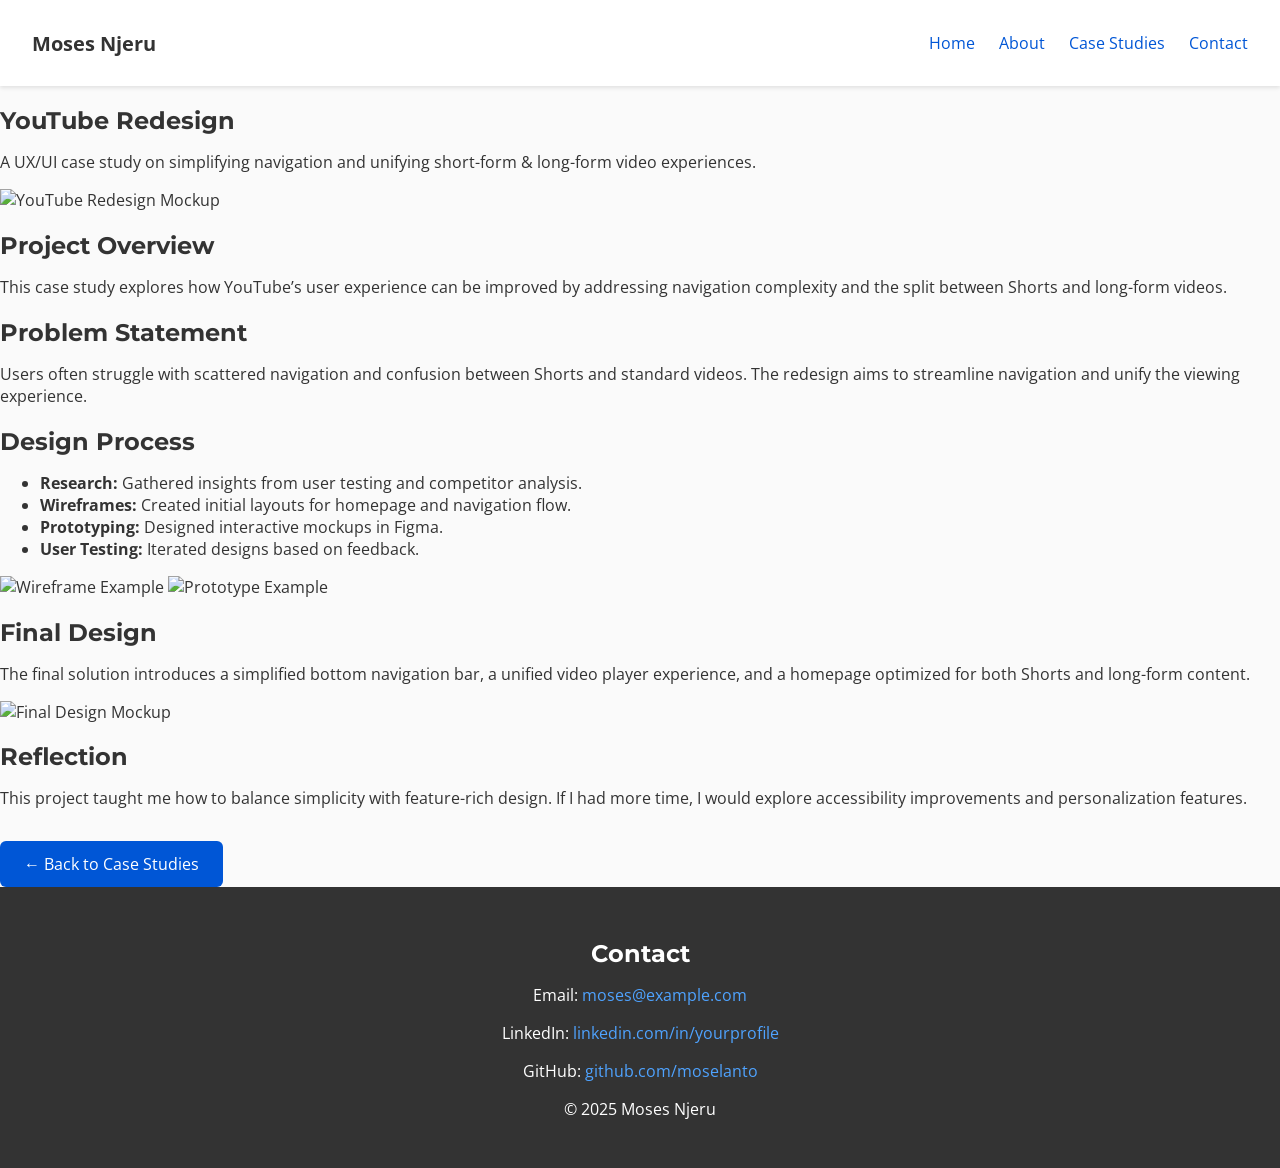
==== case-study-youtube.html @ 1070151d "Create case-study-youtube.html" ====
<!DOCTYPE html>
<html lang="en">
<head>
  <meta charset="UTF-8" />
  <meta name="viewport" content="width=device-width, initial-scale=1.0" />
  <title>YouTube Redesign Case Study | Moses Njeru</title>
  <link rel="stylesheet" href="style.css" />
  <!-- Google Fonts -->
  <link href="https://fonts.googleapis.com/css2?family=Montserrat:wght@600&family=Open+Sans&display=swap" rel="stylesheet">
</head>
<body>
  <!-- Navigation -->
  <header>
    <nav class="navbar">
      <div class="logo">Moses Njeru</div>
      <ul class="nav-links">
        <li><a href="index.html#home">Home</a></li>
        <li><a href="index.html#about">About</a></li>
        <li><a href="index.html#case-studies">Case Studies</a></li>
        <li><a href="index.html#contact">Contact</a></li>
      </ul>
    </nav>
  </header>

  <!-- Case Study Content -->
  <section class="case-study">
    <h1>YouTube Redesign</h1>
    <p class="subtitle">A UX/UI case study on simplifying navigation and unifying short-form & long-form video experiences.</p>

    <img src="images/case-study-1.png" alt="YouTube Redesign Mockup" class="hero-image">

    <h2>Project Overview</h2>
    <p>
      This case study explores how YouTube’s user experience can be improved by addressing 
      navigation complexity and the split between Shorts and long-form videos.
    </p>

    <h2>Problem Statement</h2>
    <p>
      Users often struggle with scattered navigation and confusion between Shorts and standard videos. 
      The redesign aims to streamline navigation and unify the viewing experience.
    </p>

    <h2>Design Process</h2>
    <ul>
      <li><strong>Research:</strong> Gathered insights from user testing and competitor analysis.</li>
      <li><strong>Wireframes:</strong> Created initial layouts for homepage and navigation flow.</li>
      <li><strong>Prototyping:</strong> Designed interactive mockups in Figma.</li>
      <li><strong>User Testing:</strong> Iterated designs based on feedback.</li>
    </ul>

    <img src="images/wireframe.png" alt="Wireframe Example" class="case-image">
    <img src="images/prototype.png" alt="Prototype Example" class="case-image">

    <h2>Final Design</h2>
    <p>
      The final solution introduces a simplified bottom navigation bar, a unified video player 
      experience, and a homepage optimized for both Shorts and long-form content.
    </p>
    <img src="images/final-mockup.png" alt="Final Design Mockup" class="case-image">

    <h2>Reflection</h2>
    <p>
      This project taught me how to balance simplicity with feature-rich design. If I had more time, 
      I would explore accessibility improvements and personalization features.
    </p>

    <a href="index.html#case-studies" class="btn">← Back to Case Studies</a>
  </section>

  <!-- Footer -->
  <footer>
    <h2>Contact</h2>
    <p>Email: <a href="mailto:moses@example.com">moses@example.com</a></p>
    <p>LinkedIn: <a href="https://www.linkedin.com/in/yourprofile" target="_blank">linkedin.com/in/yourprofile</a></p>
    <p>GitHub: <a href="https://github.com/moselanto" target="_blank">github.com/moselanto</a></p>
    <p class="copyright">© 2025 Moses Njeru</p>
  </footer>
</body>
</html>
---- style.css ----
/* General Styles */
body {
  font-family: 'Open Sans', sans-serif;
  margin: 0;
  color: #333;
  background-color: #fafafa;
}

h1, h2, h3 {
  font-family: 'Montserrat', sans-serif;
  margin-bottom: 0.5em;
}

a {
  text-decoration: none;
  color: #0056d6;
}

a:hover {
  text-decoration: underline;
}

/* Navbar */
header {
  background: #fff;
  box-shadow: 0 2px 4px rgba(0,0,0,0.1);
  position: sticky;
  top: 0;
  z-index: 100;
}

.navbar {
  display: flex;
  justify-content: space-between;
  align-items: center;
  padding: 1rem 2rem;
}

.logo {
  font-weight: bold;
  font-size: 1.25rem;
}

.nav-links {
  list-style: none;
  display: flex;
  gap: 1.5rem;
}

.nav-links li {
  display: inline;
}

/* Home Section */
.home {
  text-align: center;
  padding: 4rem 2rem;
  background: #f0f4ff;
}

.statement {
  font-size: 1.25rem;
  margin: 1rem 0 2rem;
}

.featured-case img {
  max-width: 400px;
  width: 100%;
  margin: 1rem 0;
  border-radius: 8px;
}

.btn {
  display: inline-block;
  background: #0056d6;
  color: #fff;
  padding: 0.75rem 1.5rem;
  border-radius: 6px;
  margin-top: 1rem;
}

.btn:hover {
  background: #003f9e;
}

/* About Section */
.about {
  padding: 3rem 2rem;
  max-width: 800px;
  margin: auto;
}

/* Case Studies */
.case-studies {
  padding: 3rem 2rem;
  background: #fff;
}

.case-card {
  max-width: 600px;
  margin: auto;
  text-align: center;
}

.case-card img {
  max-width: 100%;
  border-radius: 8px;
  margin-bottom: 1rem;
}

/* Contact Footer */
footer {
  background: #333;
  color: #fff;
  padding: 2rem;
  text-align: center;
}

footer a {
  color: #4fa3ff;
}

footer a:hover {
  color: #fff;
}
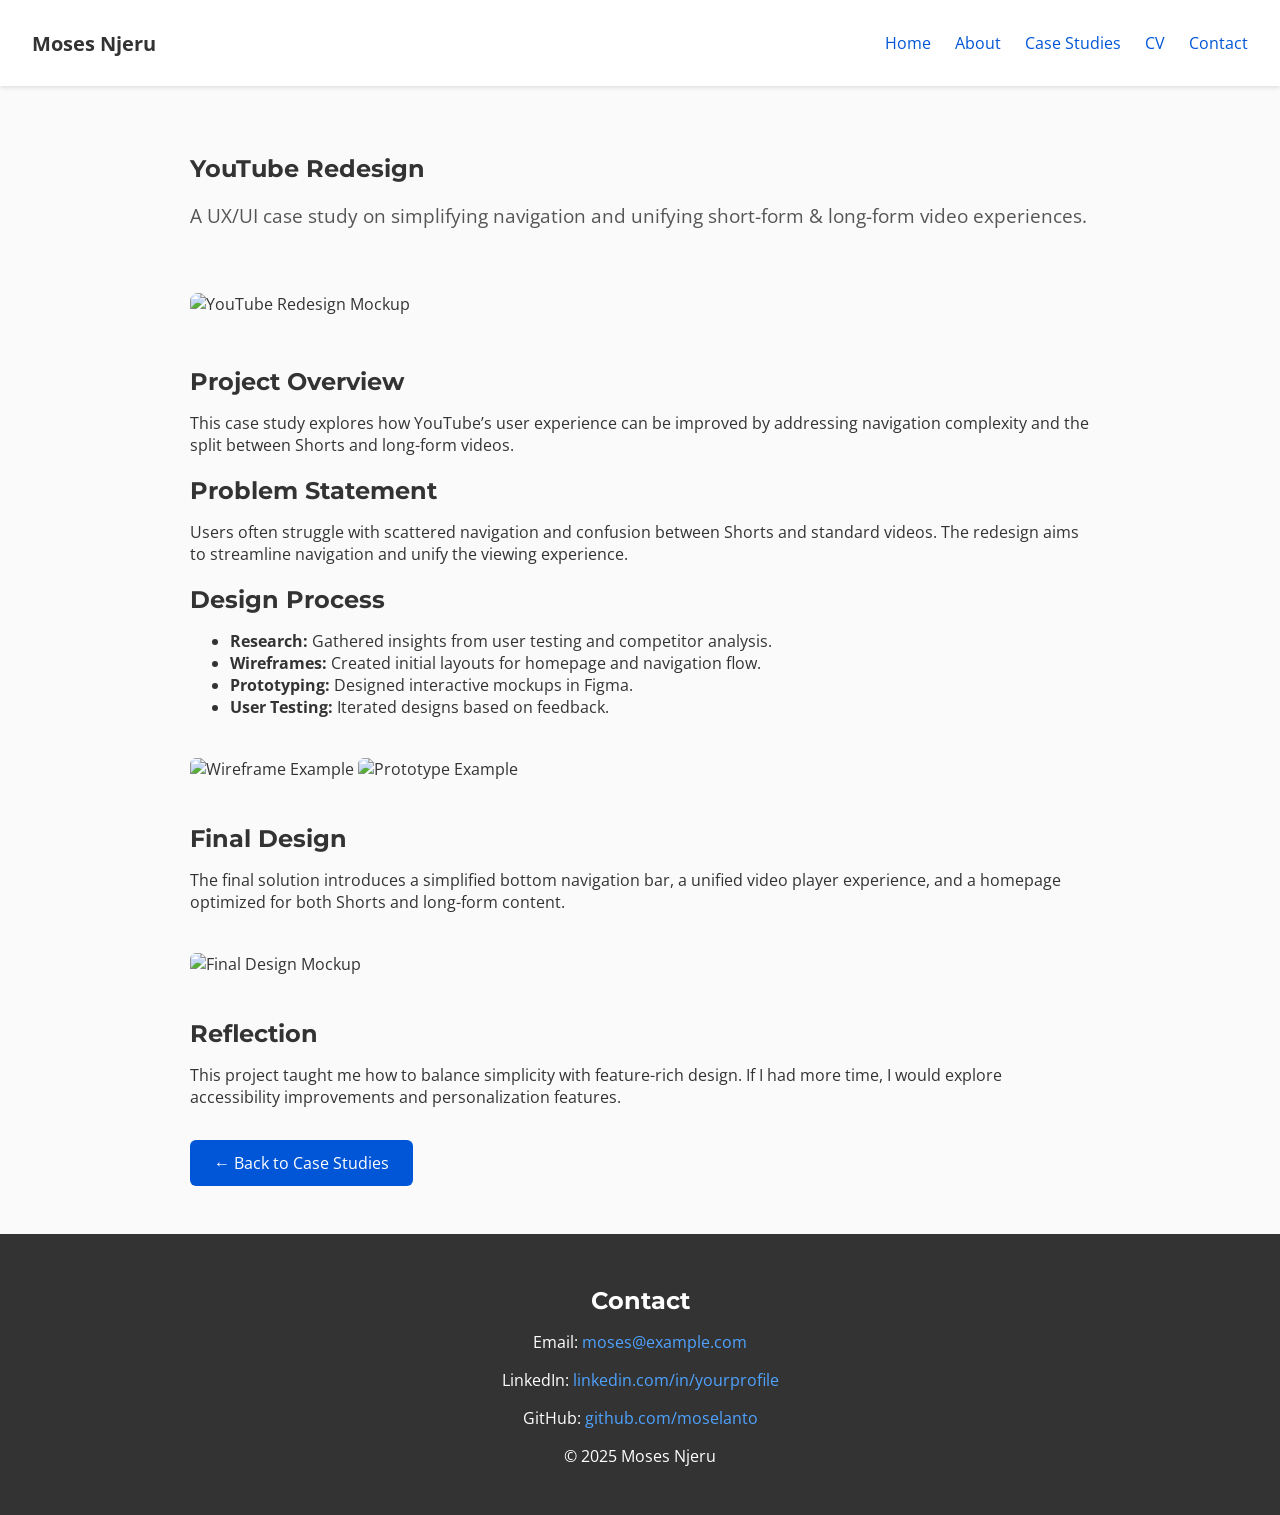
==== commit 41cd48e9: "Update case-study-youtube.html" ====
--- a/case-study-youtube.html
+++ b/case-study-youtube.html
@@ -14,11 +14,13 @@
     <nav class="navbar">
       <div class="logo">Moses Njeru</div>
       <ul class="nav-links">
-        <li><a href="index.html#home">Home</a></li>
-        <li><a href="index.html#about">About</a></li>
-        <li><a href="index.html#case-studies">Case Studies</a></li>
-        <li><a href="index.html#contact">Contact</a></li>
-      </ul>
+  <li><a href="#home">Home</a></li>
+  <li><a href="#about">About</a></li>
+  <li><a href="#case-studies">Case Studies</a></li>
+  <li><a href="cv.html">CV</a></li>
+  <li><a href="#contact">Contact</a></li>
+</ul>
+
     </nav>
   </header>
 
--- a/style.css
+++ b/style.css
@@ -123,3 +123,31 @@
 footer a:hover {
   color: #fff;
 }
+
+/* Case Study Page */
+.case-study {
+  max-width: 900px;
+  margin: auto;
+  padding: 3rem 2rem;
+}
+
+.case-study .subtitle {
+  font-size: 1.2rem;
+  color: #555;
+  margin-bottom: 2rem;
+}
+
+.hero-image {
+  width: 100%;
+  max-width: 800px;
+  border-radius: 8px;
+  margin: 2rem 0;
+}
+
+.case-image {
+  width: 100%;
+  max-width: 700px;
+  border-radius: 6px;
+  margin: 1.5rem 0;
+}
+
